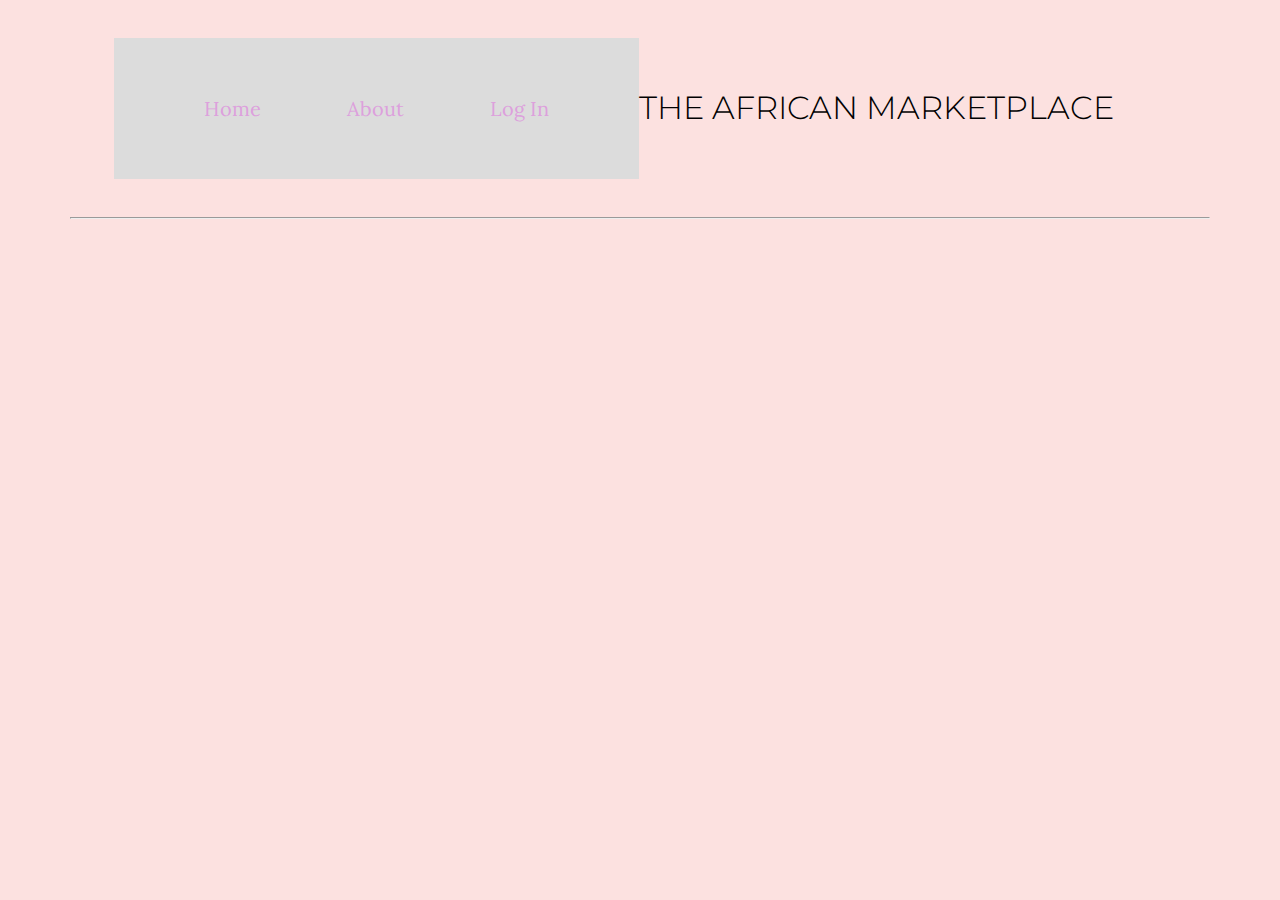
==== about.html @ ffa4b0d7 "Constructed main section for the home page." ====
<!DOCTYPE html5>
<html lang="en">
    <head>
        <meta charset="UTF8">
        <meta name="viewport" content="width=device-width, initial-scale=1.0">
        <meta name="author" content="Jake Torres">

        <title>
            About - The African Marketplace
        </title>

        <link rel="stylesheet" href="css/styles.css">
        <link rel="stylesheet" href="https://fonts.googleapis.com/css?family=Lora:400,700|Montserrat:300">
    </head>

    <body>
        <header>
            <nav>
                <a href="index.html">Home</a>
                <a href="about.html">About</a>
                <a href="#">Log In</a>
            </nav>
            <h1>The African Marketplace</h1>
        </header> <hr>

        

    </body>
</html>
---- css/styles.css ----
@import url(https://fonts.googleapis.com/css?family=Lora:400,700|Montserrat:300")
/***********************************************************************
*  Reset
***********************************************************************/
* {
  box-sizing: border-box;
  margin: 0;
  padding: 0;
  border: 0;
  max-width: 100%;
  font-size: 100%;
  font: inherit;
  vertical-align: baseline;
}
footer, header, nav, section {
  display: block;
}
body {
  line-height: 1;
}
a {
  text-decoration: none;
}

/**************************************************************
* Mobile Styles: screen-size < 400px
**************************************************************/

html {
    font-size: 62.5%; /* Responsive 10px */
}
body {
    line-height: 2;
    font-family: 'Lora', serif;
    font-size: 1.6rem; /* Responsive 16px */
    background-color: #fce1e0;
    color: #000;
}
h1, h2, h3 {
    line-height: 1.2;
    font-family: 'Montserrat', sans-serif;
    font-weight: 300;
}
/* Header styles */
header {
    display: flex;
    align-items: flex-start;
    margin: 1% auto;
    padding: 2%;
    width: 85%;
}
nav {
    display: flex;
    flex-direction: column;
    align-content: center;
    margin-left: 1%;
    padding: 3%;
    width: 25%;
}
nav a {
    margin: 2%;
    padding: 2% 4%;
    border-radius: 5px;
    text-align: center;
    font-size: 2rem;
    color: plum;
}
header h1 {
    margin: auto;
    width: 70%;
    text-transform: uppercase;
}
hr {
    width: 90%;
}

/****************************************************
* Mobile Styles: screen-size > 400 and < 760px
****************************************************/

@media (min-width: 400px) {
    nav {
        background-color: #dcdcdc;
        color: darkslateblue;
    }
}

/****************************************************
* Tablet Styles: tablets and smaller laptop screens
****************************************************/

@media (min-width: 760px) {
    nav {
        flex-direction: row;
        justify-content: space-evenly;
        align-items: center;
        width: 60%;
    }
    nav a {
        margin: 2%;
        padding: 2% 4%;
        border-radius: 5px;
        max-width: 30%;
    }
}

/*******************************************************
* Desktop styles: screen-size > 1000px
*******************************************************/

@media (max-width: 1000px) {
    
}
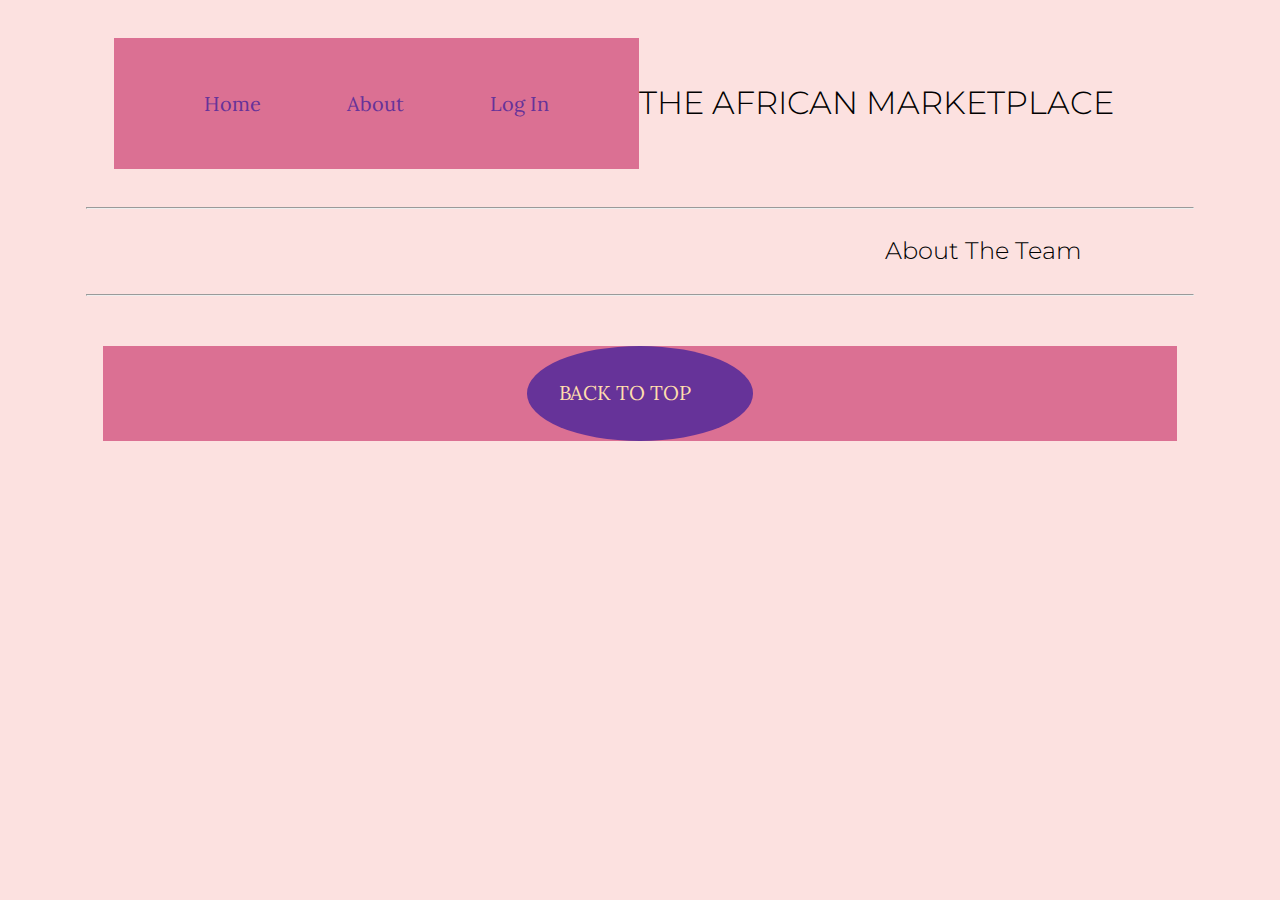
==== commit 1f2b7a7e: "Completed working versions of the responsive layouts." ====
--- a/about.html
+++ b/about.html
@@ -3,7 +3,7 @@
     <head>
         <meta charset="UTF8">
         <meta name="viewport" content="width=device-width, initial-scale=1.0">
-        <meta name="author" content="Jake Torres">
+        <meta name="author" content="Jacob Torres">
 
         <title>
             About - The African Marketplace
@@ -23,7 +23,15 @@
             <h1>The African Marketplace</h1>
         </header> <hr>
 
-        
+        <main>
+            <section class="team_photos">
+                
+            </section>
+            <h2>About the team</h2>
+        </main> <hr>
 
+        <footer>
+            <a href="#top">Back to top</a>
+        </footer>
     </body>
 </html>--- a/css/styles.css
+++ b/css/styles.css
@@ -1,6 +1,6 @@
 @import url(https://fonts.googleapis.com/css?family=Lora:400,700|Montserrat:300")
 /***********************************************************************
-*  Reset
+*  Reset *
 ***********************************************************************/
 * {
   box-sizing: border-box;
@@ -22,15 +22,14 @@
   text-decoration: none;
 }
 
-/**************************************************************
-* Mobile Styles: screen-size < 400px
-**************************************************************/
+/* The application styles have been developed mobile-first */
 
+/* Standard styles */
 html {
     font-size: 62.5%; /* Responsive 10px */
 }
 body {
-    line-height: 2;
+    line-height: 1.5;
     font-family: 'Lora', serif;
     font-size: 1.6rem; /* Responsive 16px */
     background-color: #fce1e0;
@@ -41,6 +40,13 @@
     font-family: 'Montserrat', sans-serif;
     font-weight: 300;
 }
+h1 { text-transform: uppercase; }
+h2, h3 { text-transform: capitalize; }
+
+/**************************************************************
+* Mobile Styles: screen-size < 400px *
+**************************************************************/
+
 /* Header styles */
 header {
     display: flex;
@@ -53,9 +59,10 @@
     display: flex;
     flex-direction: column;
     align-content: center;
+    order: 1;
     margin-left: 1%;
     padding: 3%;
-    width: 25%;
+    width: 22.5%;
 }
 nav a {
     margin: 2%;
@@ -66,48 +73,96 @@
     color: plum;
 }
 header h1 {
+    order: 2;
     margin: auto;
     width: 70%;
     text-transform: uppercase;
 }
 hr {
-    width: 90%;
+    width: 87.5%;
+}
+
+/* Main section styles */
+main {
+    display: flex;
+    flex-direction: column;
+    justify-content: center;
+    width: 85%;
+}
+
+/* Footer styles */
+footer {
+    display: flex;
+    justify-content: center;
+    align-items: center;
+    margin: 4% auto;
+    width: 85%;
+}
+footer a {
+    padding: 3%;
+    border-radius: 50%;
+    width: 15%;
+    text-transform: uppercase;
+    font-size: 2rem;
+    background-color: plum;
+    color: navajowhite;
 }
 
 /****************************************************
-* Mobile Styles: screen-size > 400 and < 760px
+* Mobile Styles: screen-size between 400px and 700px *
 ****************************************************/
 
 @media (min-width: 400px) {
-    nav {
+    nav, footer {
         background-color: #dcdcdc;
+    }
+    nav a {
         color: darkslateblue;
+    }
+    footer a {
+        background-color: darkslateblue;
     }
 }
 
 /****************************************************
-* Tablet Styles: tablets and smaller laptop screens
+* Tablet Styles: tablets and smaller laptop screens *
 ****************************************************/
 
-@media (min-width: 760px) {
+@media (min-width: 700px) {
+    header h1 { order: initial; }
+    nav, footer {
+        background-color: mistyrose;
+    }
     nav {
         flex-direction: row;
         justify-content: space-evenly;
         align-items: center;
+        order: initial;
         width: 60%;
     }
     nav a {
-        margin: 2%;
-        padding: 2% 4%;
-        border-radius: 5px;
         max-width: 30%;
     }
+    main {
+        flex-flow: row;
+        justify-content: space-between;
+    }
+    section.info { width: 50%; }
+    section.africa { width: 40%; }
 }
 
 /*******************************************************
-* Desktop styles: screen-size > 1000px
+* Desktop styles: screen-size > 1000px *
 *******************************************************/
 
-@media (max-width: 1000px) {
-    
-}+@media (min-width: 1000px) {
+    nav, footer {
+        background-color: palevioletred;
+    }
+    nav a {
+        color: rebeccapurple
+    }
+    footer a {
+        background-color: rebeccapurple;
+    }
+}
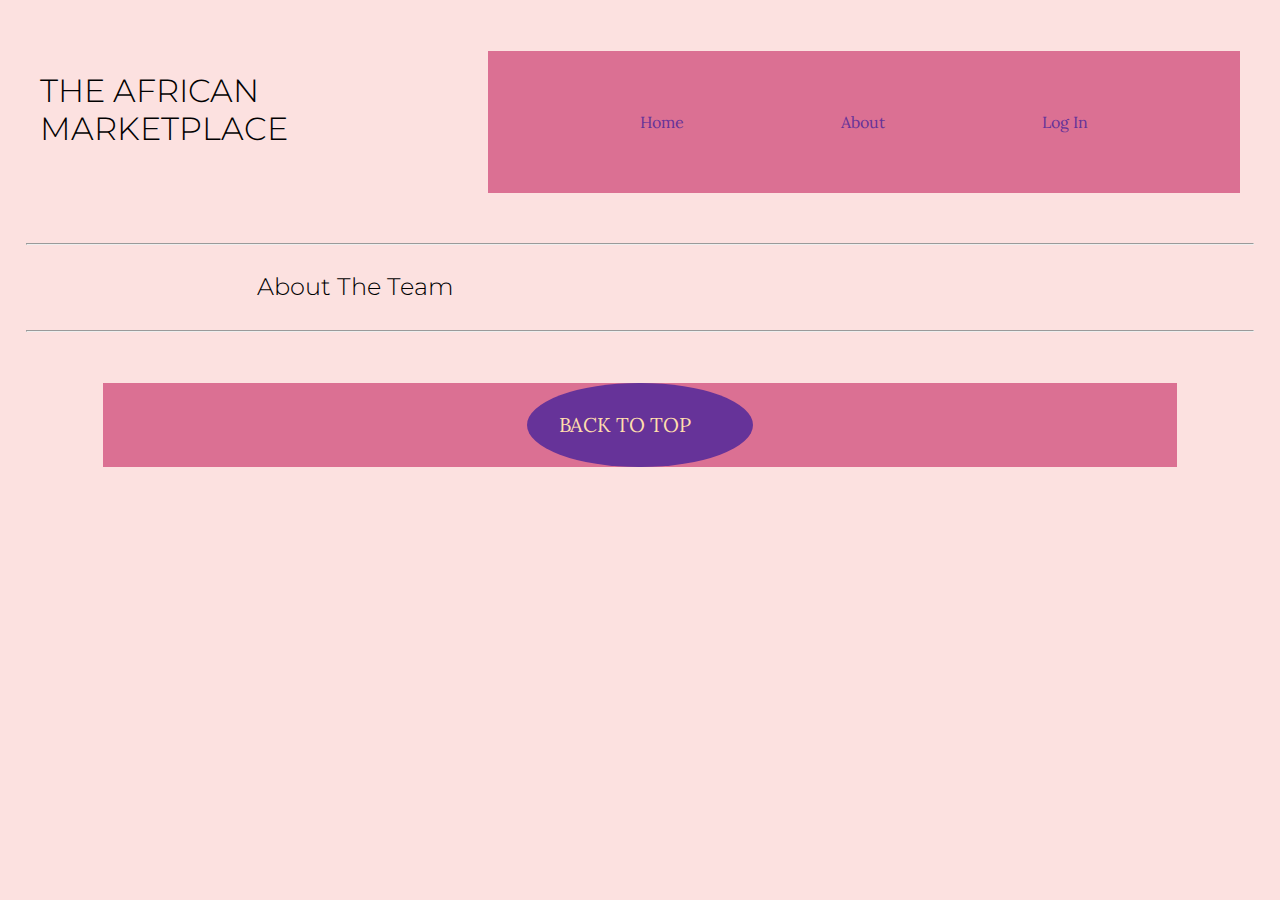
==== commit c7be1d43: "Merge pull request #3 from jtorre74/jake-torres" ====
--- a/about.html
+++ b/about.html
@@ -4,30 +4,31 @@
         <meta charset="UTF8">
         <meta name="viewport" content="width=device-width, initial-scale=1.0">
         <meta name="author" content="Jacob Torres">
-
         <title>
-            About - The African Marketplace
+            About Us - The African Marketplace
         </title>
-
         <link rel="stylesheet" href="css/styles.css">
         <link rel="stylesheet" href="https://fonts.googleapis.com/css?family=Lora:400,700|Montserrat:300">
     </head>
 
     <body>
         <header>
+            <h1>The African Marketplace</h1>
             <nav>
                 <a href="index.html">Home</a>
                 <a href="about.html">About</a>
                 <a href="#">Log In</a>
             </nav>
-            <h1>The African Marketplace</h1>
         </header> <hr>
 
         <main>
             <section class="team_photos">
                 
             </section>
-            <h2>About the team</h2>
+
+            <section class="about-team">
+                <h2>About the team</h2>
+            </section>
         </main> <hr>
 
         <footer>
--- a/css/styles.css
+++ b/css/styles.css
@@ -29,19 +29,24 @@
     font-size: 62.5%; /* Responsive 10px */
 }
 body {
-    line-height: 1.5;
     font-family: 'Lora', serif;
     font-size: 1.6rem; /* Responsive 16px */
     background-color: #fce1e0;
-    color: #000;
+    color: black;
 }
 h1, h2, h3 {
     line-height: 1.2;
     font-family: 'Montserrat', sans-serif;
     font-weight: 300;
 }
+h2, h3 { text-transform: capitalize; }
 h1 { text-transform: uppercase; }
-h2, h3 { text-transform: capitalize; }
+hr {width: 97%; }
+a.button { font-size: 22rem; }
+p {
+    line-height: 2.4;
+    text-align: justify;
+}
 
 /**************************************************************
 * Mobile Styles: screen-size < 400px *
@@ -50,44 +55,43 @@
 /* Header styles */
 header {
     display: flex;
+    justify-content: space-between;
     align-items: flex-start;
-    margin: 1% auto;
+    margin: 2% auto;
     padding: 2%;
-    width: 85%;
+    width: 95%;
 }
 nav {
+    order: 1;
     display: flex;
     flex-direction: column;
     align-content: center;
-    order: 1;
-    margin-left: 1%;
     padding: 3%;
-    width: 22.5%;
+    width: 30%;
 }
 nav a {
     margin: 2%;
     padding: 2% 4%;
-    border-radius: 5px;
+    border-radius: 6px;
     text-align: center;
-    font-size: 2rem;
     color: plum;
 }
-header h1 {
+.title {
     order: 2;
-    margin: auto;
-    width: 70%;
-    text-transform: uppercase;
+    width: 45%;
 }
-hr {
-    width: 87.5%;
+.login {
+    order: 3;
+    width: 15%;
 }
+.login a { padding: 5% 2%; }
 
 /* Main section styles */
 main {
     display: flex;
     flex-direction: column;
     justify-content: center;
-    width: 85%;
+    width: 90%;
 }
 
 /* Footer styles */
@@ -113,15 +117,9 @@
 ****************************************************/
 
 @media (min-width: 400px) {
-    nav, footer {
-        background-color: #dcdcdc;
-    }
-    nav a {
-        color: darkslateblue;
-    }
-    footer a {
-        background-color: darkslateblue;
-    }
+    nav, footer { background-color: #dcdcdc; }
+    nav a { color: darkslateblue; }
+    footer a { background-color: darkslateblue; }
 }
 
 /****************************************************
@@ -130,9 +128,7 @@
 
 @media (min-width: 700px) {
     header h1 { order: initial; }
-    nav, footer {
-        background-color: mistyrose;
-    }
+    nav, footer { background-color: mistyrose; }
     nav {
         flex-direction: row;
         justify-content: space-evenly;
@@ -140,15 +136,12 @@
         order: initial;
         width: 60%;
     }
-    nav a {
-        max-width: 30%;
+    nav a { max-width: 30%; }
+    main {
+        flex-flow: row wrap;
+        justify-content: center;
+        width: 85%;
     }
-    main {
-        flex-flow: row;
-        justify-content: space-between;
-    }
-    section.info { width: 50%; }
-    section.africa { width: 40%; }
 }
 
 /*******************************************************
@@ -156,13 +149,9 @@
 *******************************************************/
 
 @media (min-width: 1000px) {
-    nav, footer {
-        background-color: palevioletred;
-    }
-    nav a {
-        color: rebeccapurple
-    }
-    footer a {
-        background-color: rebeccapurple;
-    }
+    nav, footer { background-color: palevioletred; }
+    nav a { color: rebeccapurple; }
+    main { width: 55%; }
+    aside { width: 40%; }
+    footer a { background-color: rebeccapurple; }
 }
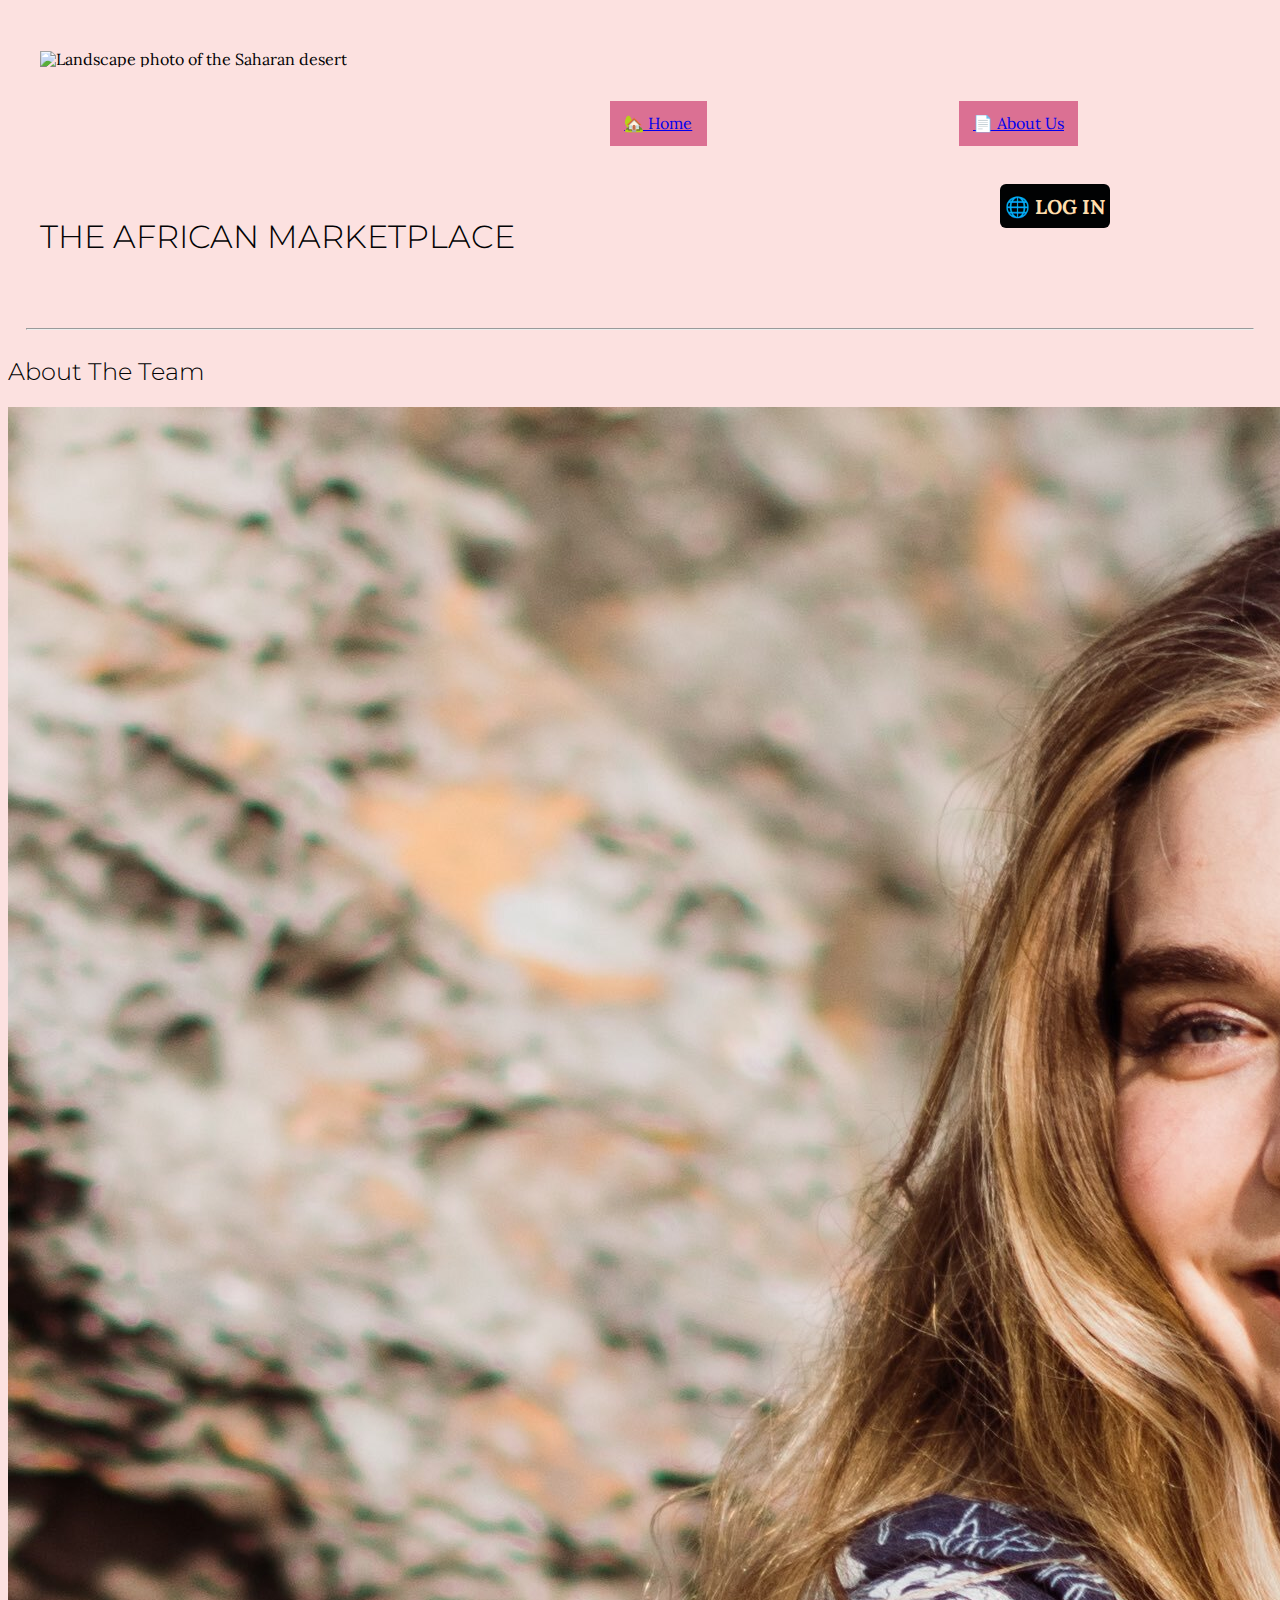
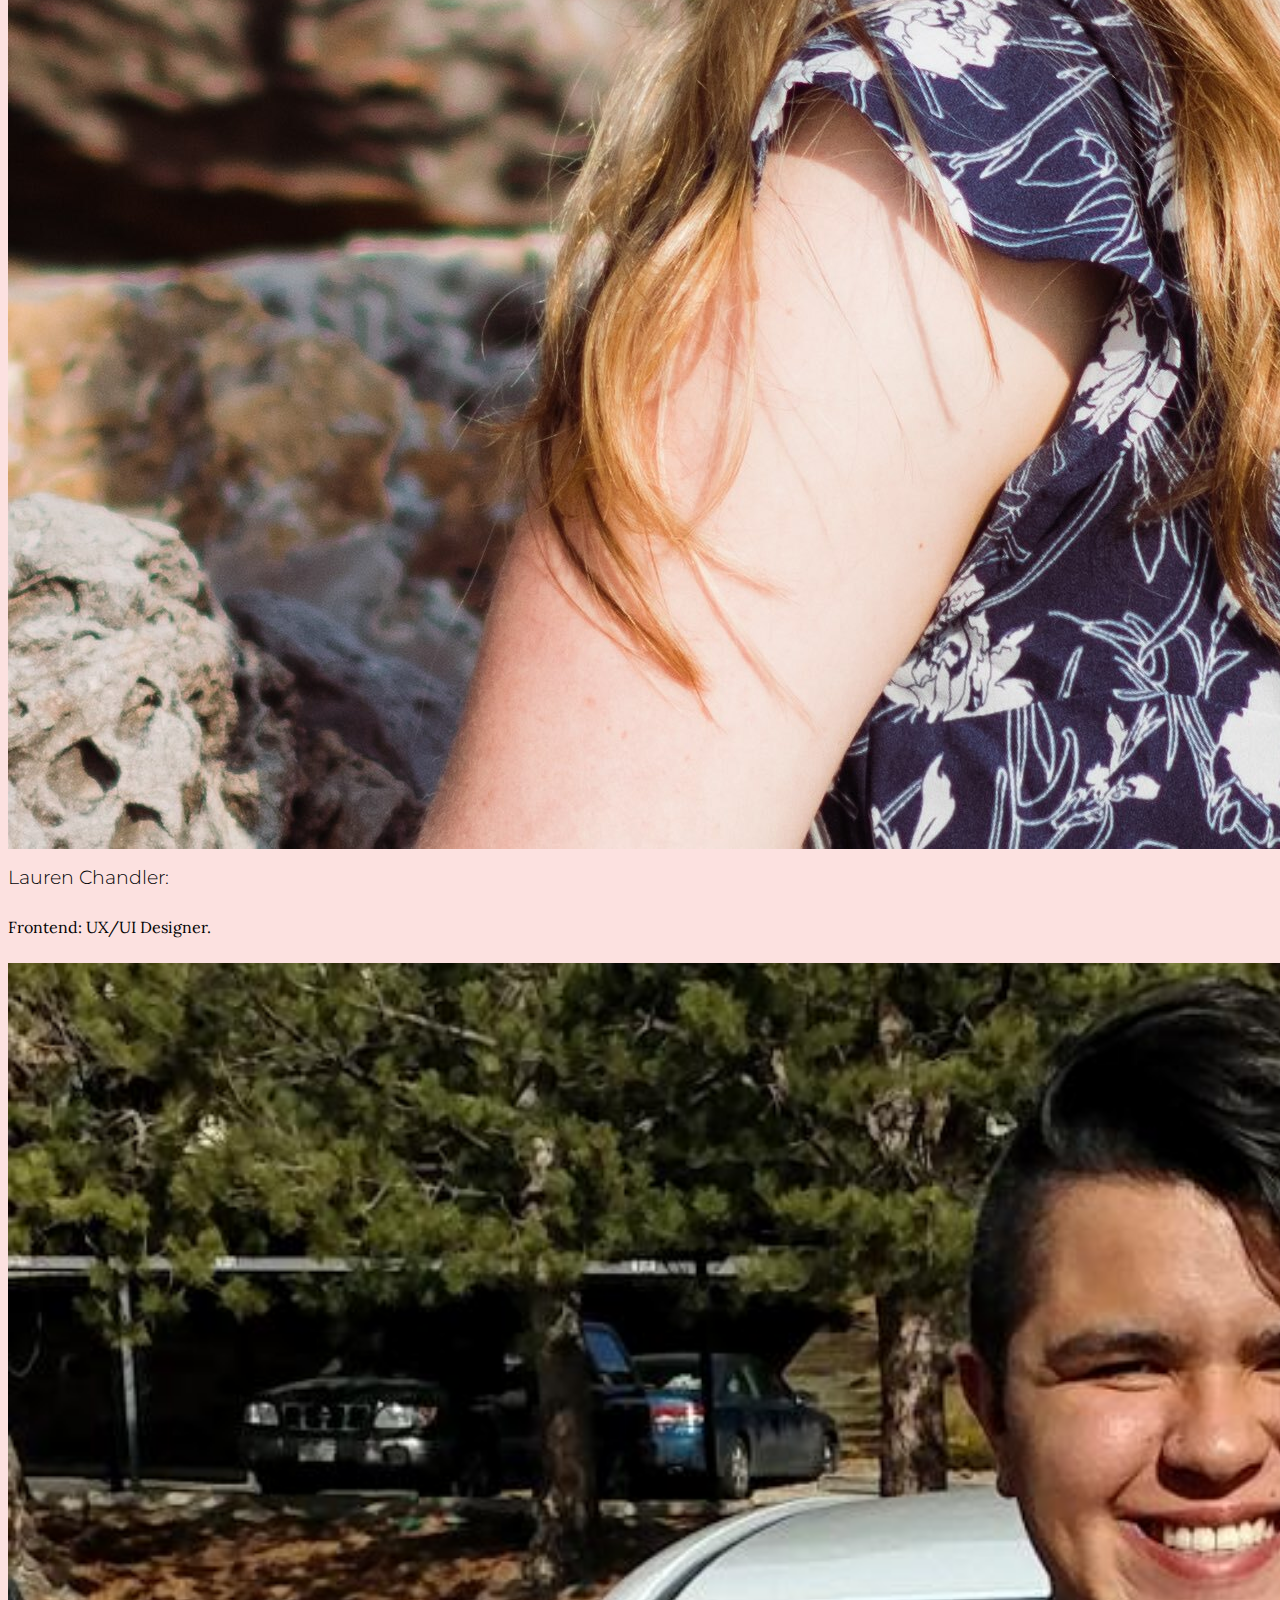
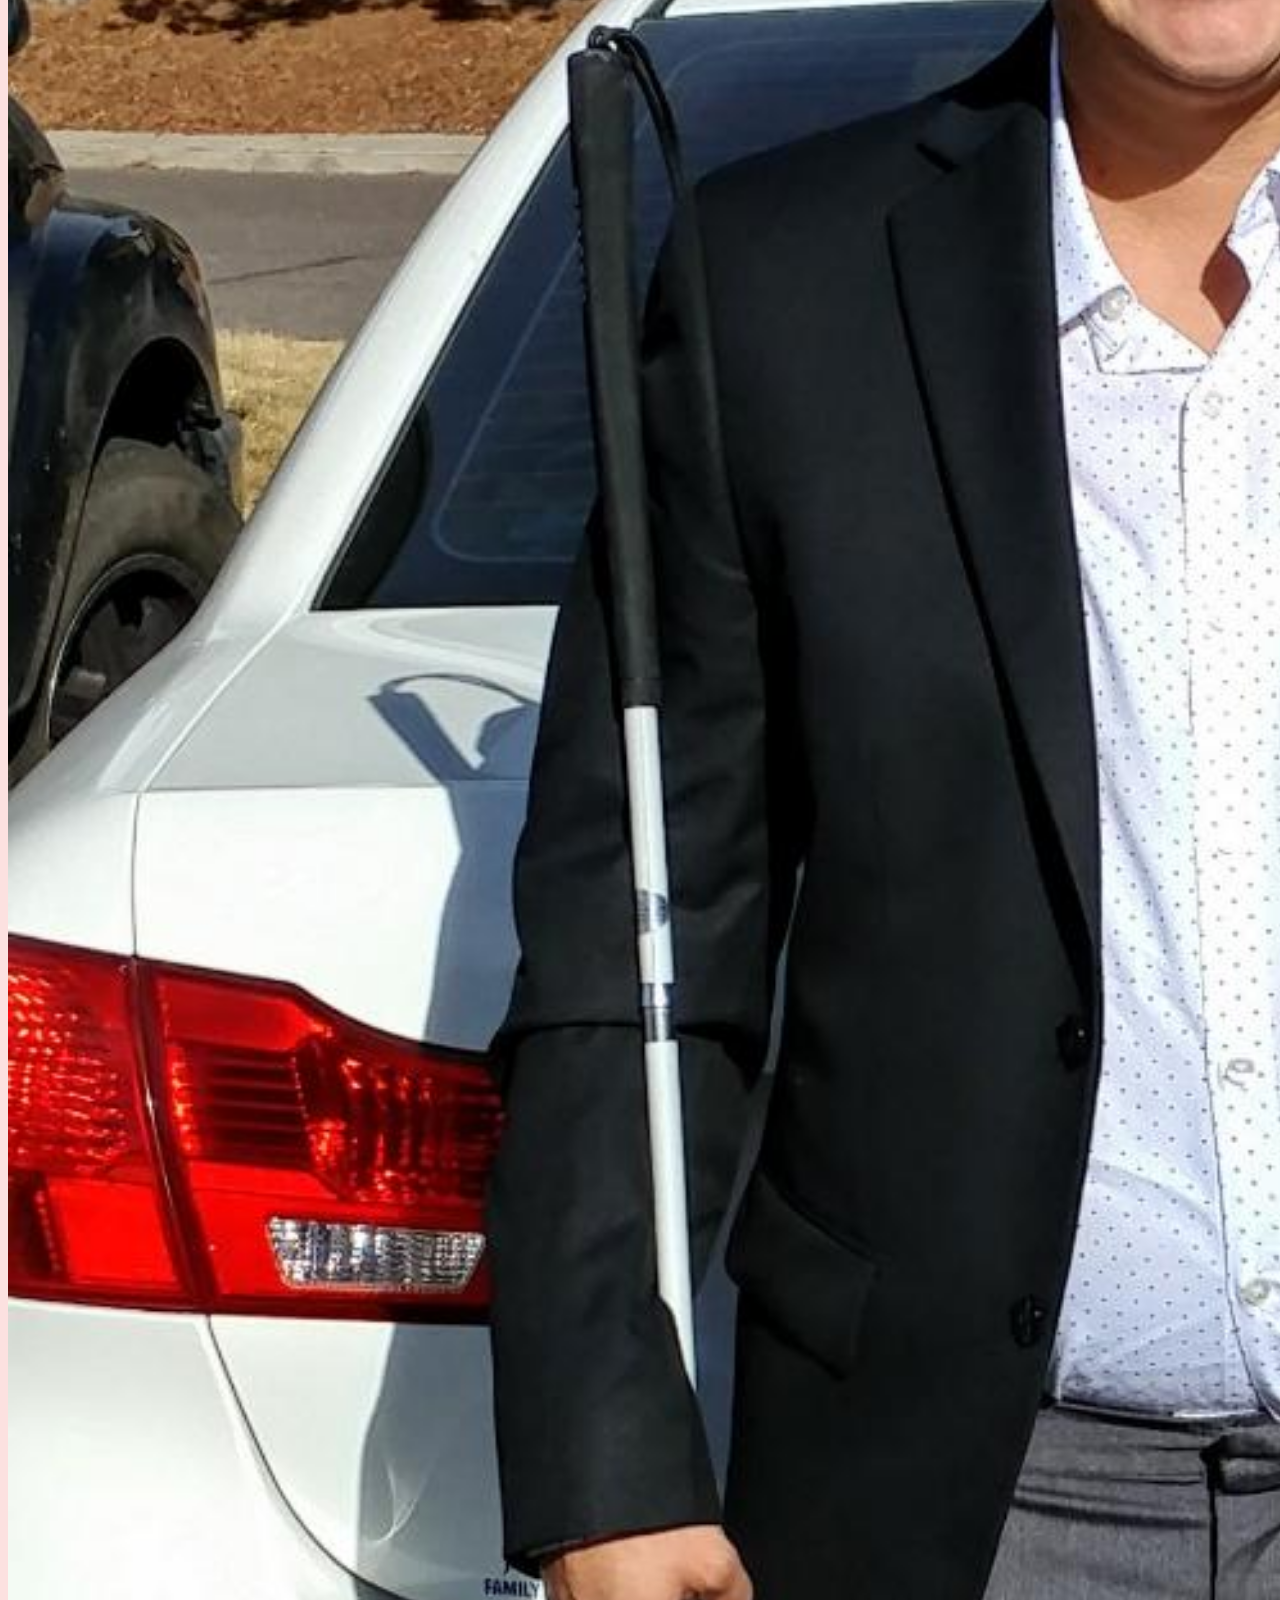
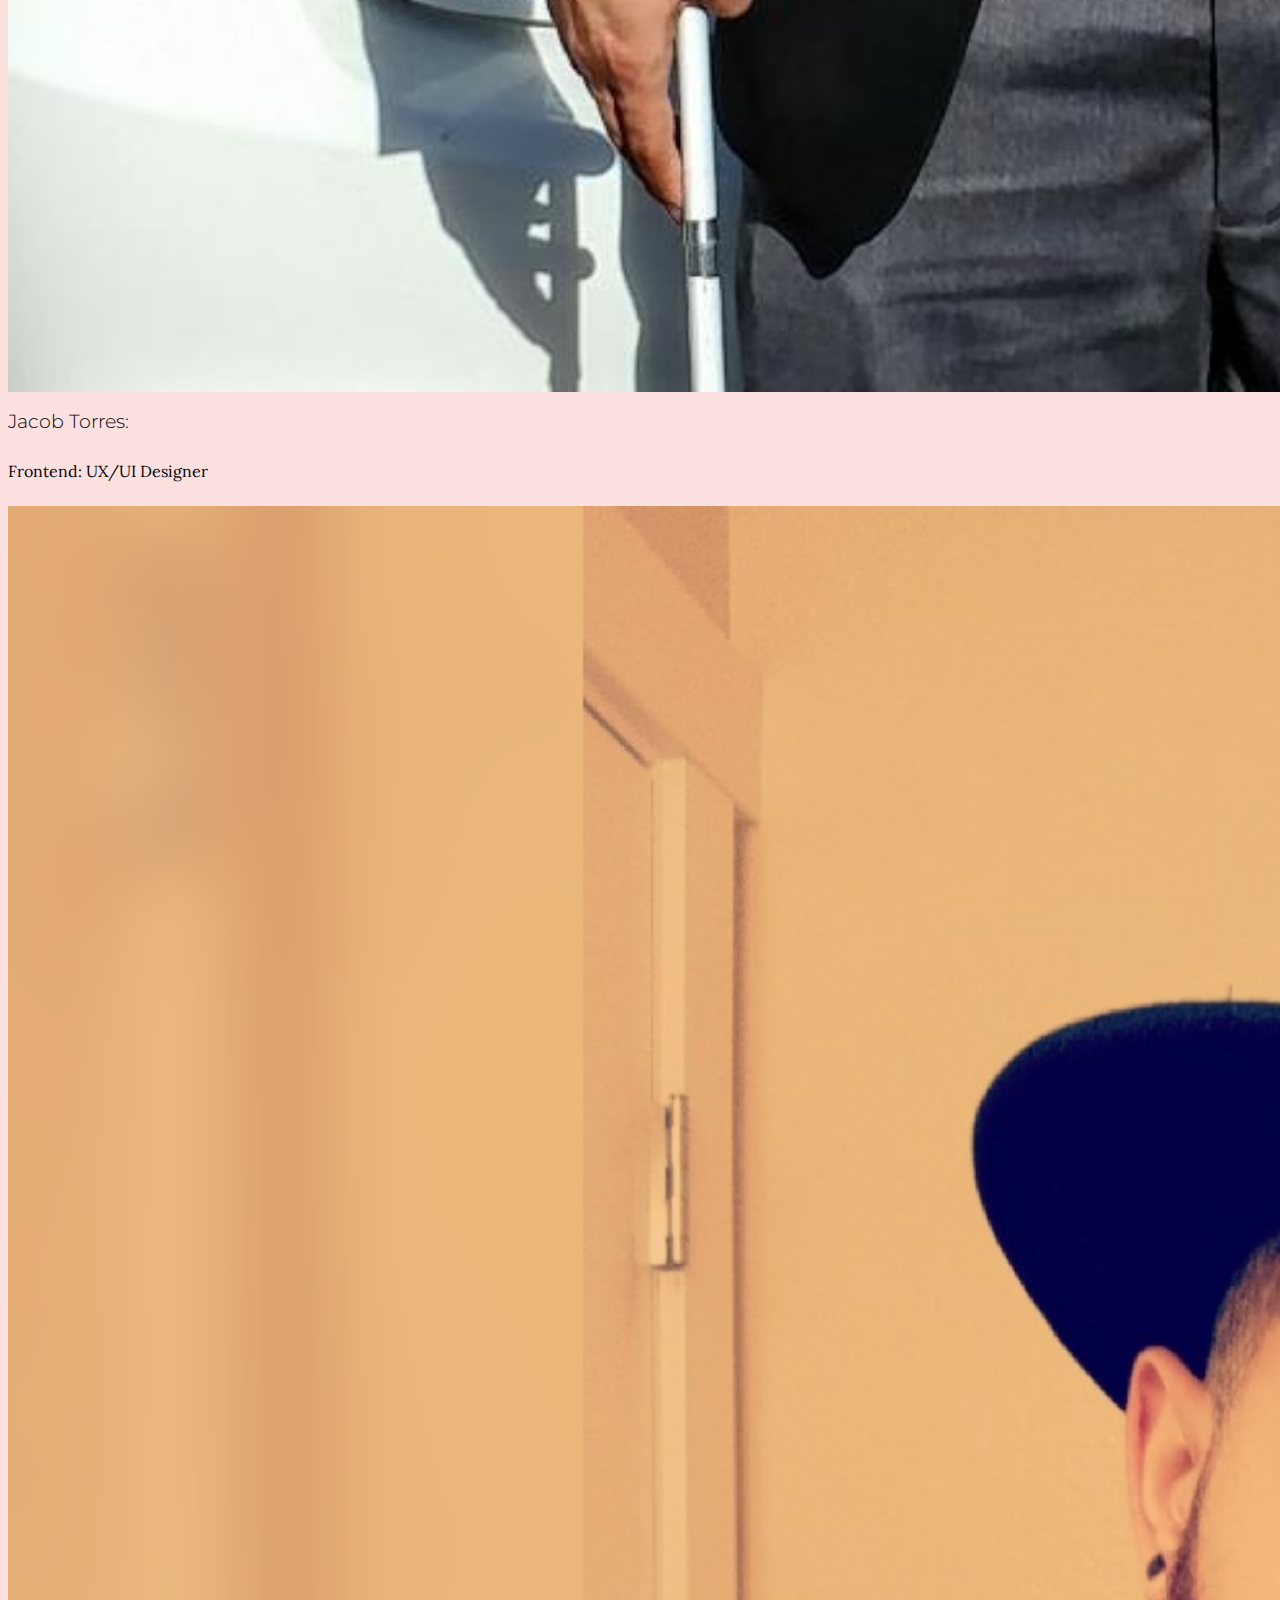
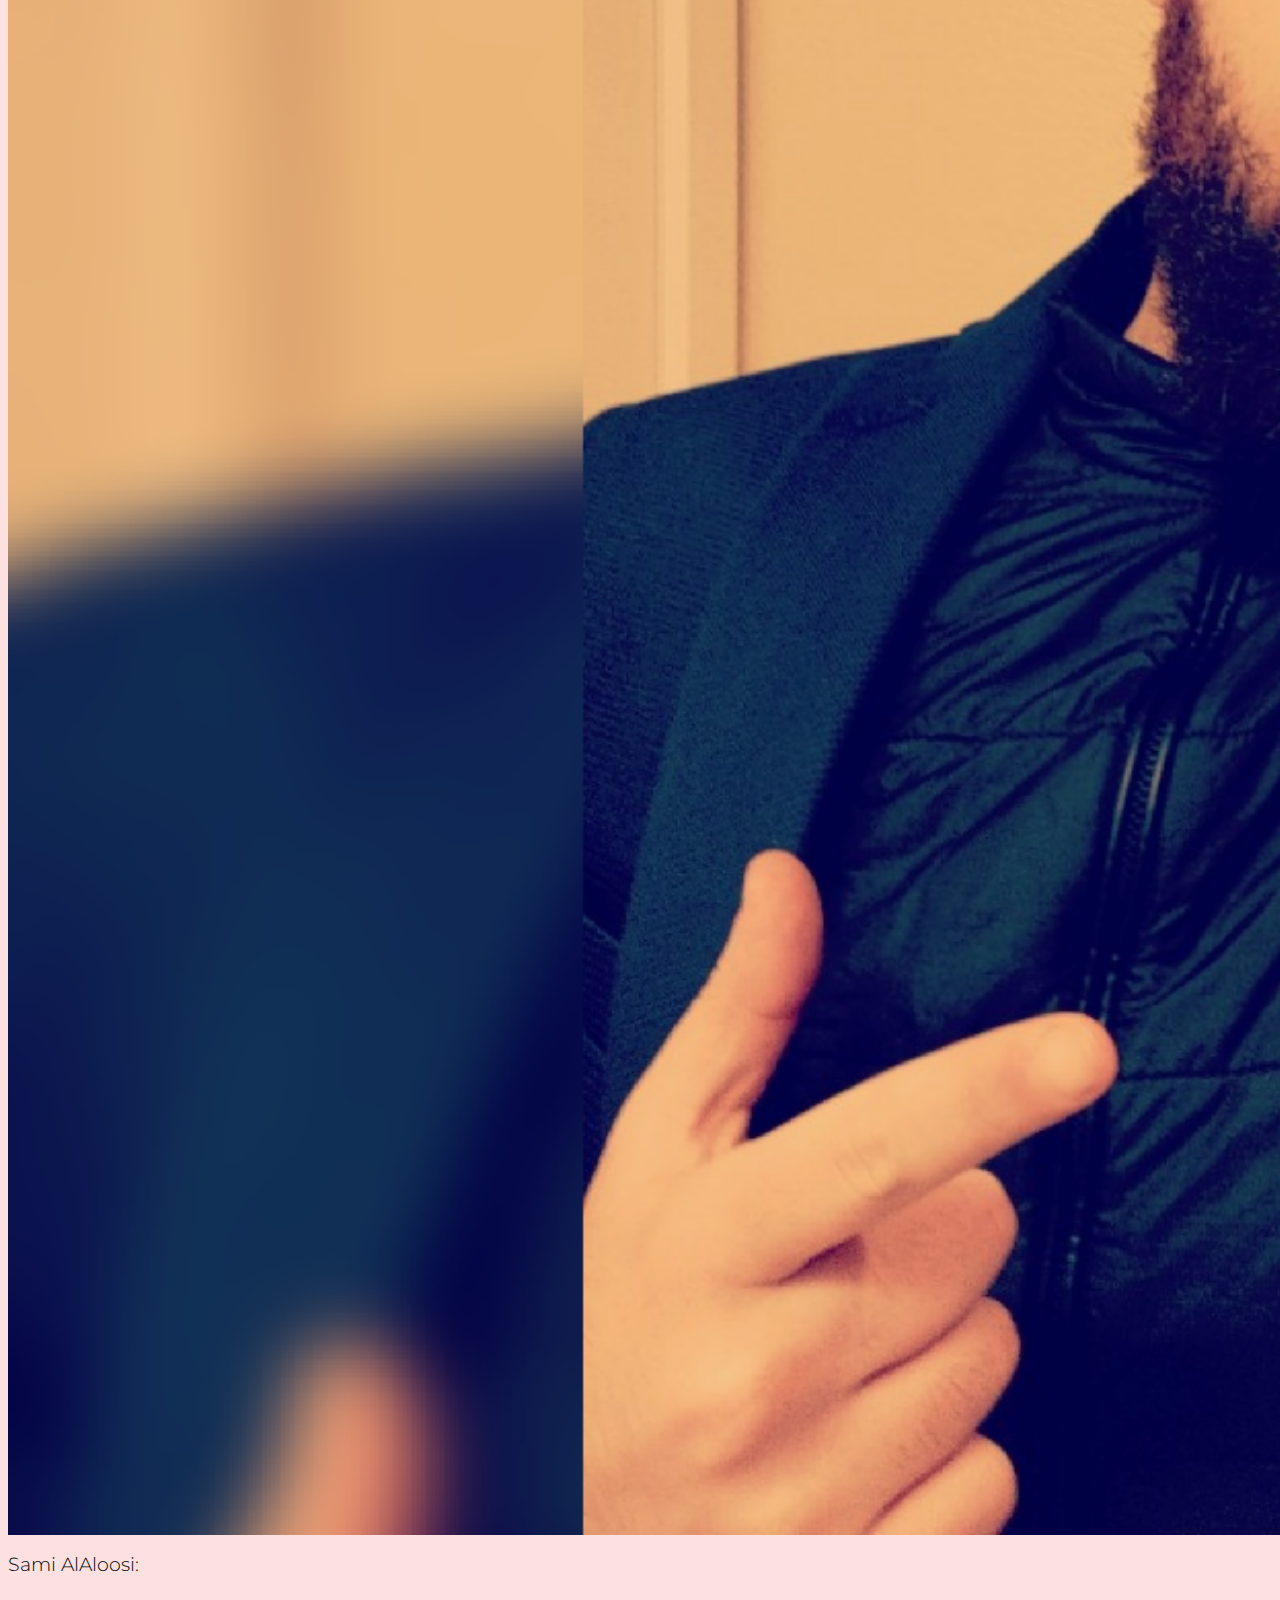
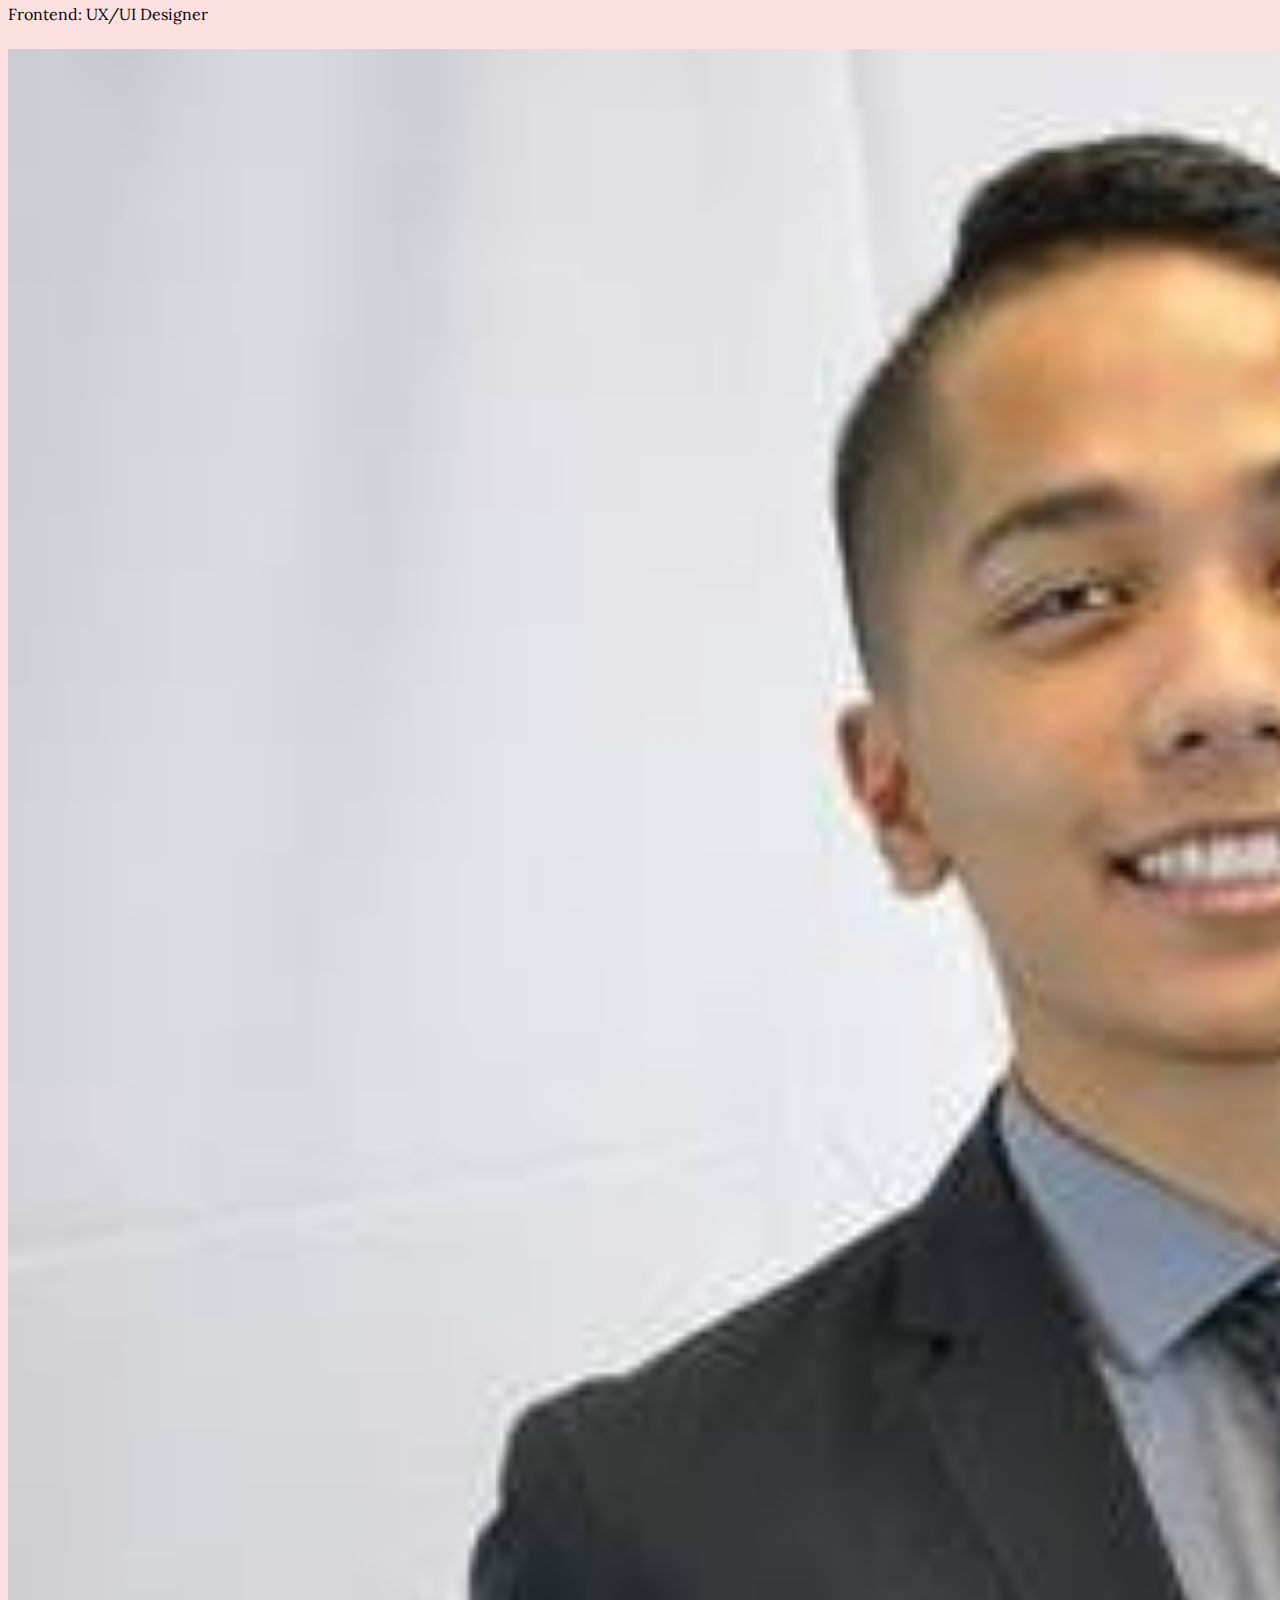
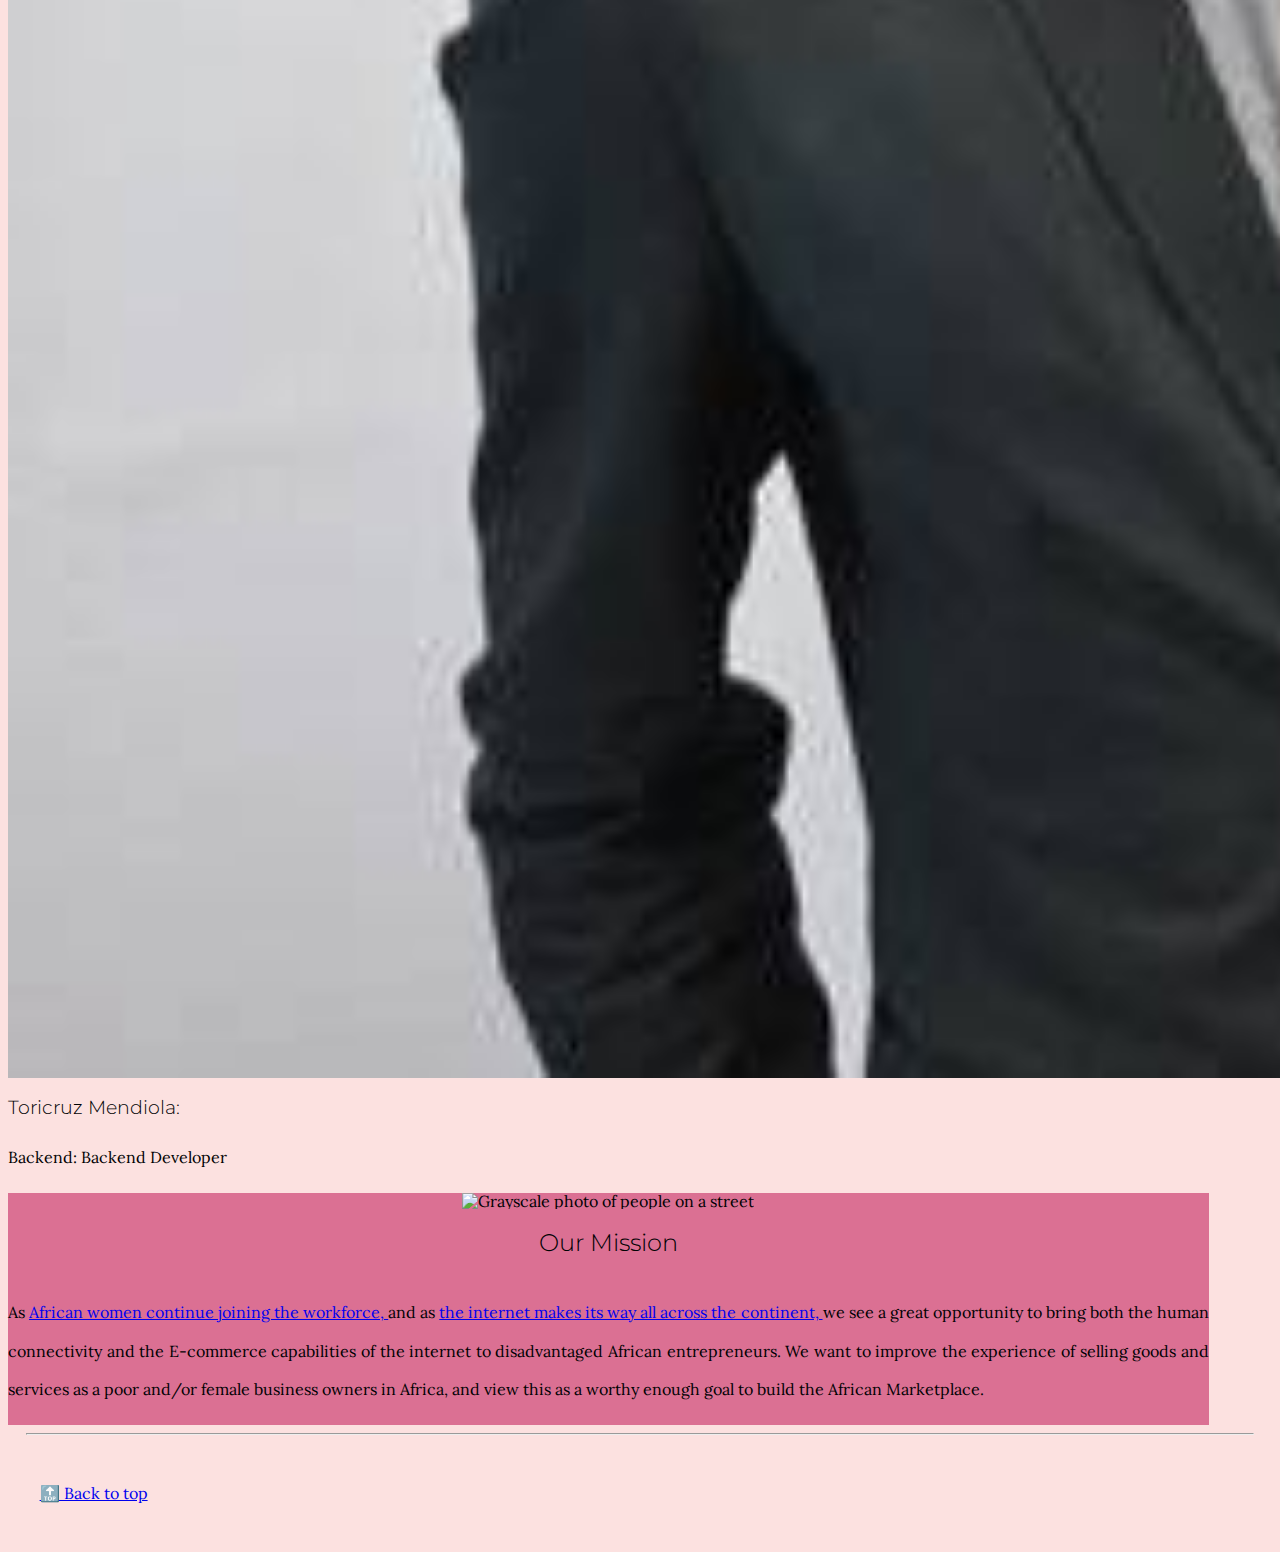
==== commit 00f47108: "Tweeked about page layout for tablets; added 1 new image to assets." ====
--- a/about.html
+++ b/about.html
@@ -12,27 +12,58 @@
     </head>
 
     <body>
-        <header>
+    <header>
+        <div class="title" id="top">
             <h1>The African Marketplace</h1>
-            <nav>
-                <a href="index.html">Home</a>
-                <a href="about.html">About</a>
-                <a href="#">Log In</a>
-            </nav>
-        </header> <hr>
+        </div>
+        <div class="login">
+            <a class="button" href="#">🌐 Log in</a>
+        </div>
+        <img src="/assets/sahara.jpg" alt="Landscape photo of the Saharan desert">
+        <nav>
+            <a href="index.html">🏡 Home</a>
+            <a href="about.html">📄 About Us</a>
+        </nav>
+    </header> <hr>
 
         <main>
-            <section class="team_photos">
-                
-            </section>
+                <section class="team">
+                    <h2>About the team</h2>
+                    <img src="assets/lauren.jpg" alt="Lauren Chandler">
+                    <div>
+                        <h3>Lauren Chandler:</h3>
+                        <p>Frontend: UX/UI Designer.</p>
+                    </div>
+                    <img src="assets/jacob.jpg" alt="Jacob Torres">
+                    <div>
+                        <h3>Jacob Torres:</h3>
+                        <p>Frontend: UX/UI Designer</p>
+                    </div>
+                    <img src="assets/sami.png" alt="Sami AlAloosi">
+                    <div>
+                        <h3>Sami AlAloosi:</h3>
+                        <p>Frontend: UX/UI Designer</p>
+                    </div>
+                    <img src="assets/tori.jpg" alt="Toricruz Mendiola">
+                    <div>
+                        <h3>Toricruz Mendiola:</h3>
+                        <p>Backend: Backend Developer</p>
+                    </div>
+                </section>
 
-            <section class="about-team">
-                <h2>About the team</h2>
+            <section class="mission-statement">
+                <img src="people_on_street.jpg" alt="Grayscale photo of people on a street">
+                <h2>Our mission</h2>
+                    <p>As 
+                        <a href="https://www.brookings.edu/blog/africa-in-focus/2019/12/05/figure-of-the-week-gender-equality-in-employment-in-africa/">African women continue joining the workforce, </a>
+                        and as 
+                    <a href="https://www.pewresearch.org/global/2018/10/09/internet-connectivity-seen-as-having-positive-impact-on-life-in-sub-saharan-africa/">the internet makes its way all across the continent, </a>
+                    we see a great opportunity to bring both the human connectivity and the E-commerce capabilities of the internet to disadvantaged African entrepreneurs. We want to improve the experience of selling goods and services as a poor and/or female business owners in Africa, and view this as a worthy enough goal to build the African Marketplace.</p>
             </section>
         </main> <hr>
 
         <footer>
-            <a href="#top">Back to top</a>
+            <a href="#top">🔝 Back to top</a>
         </footer>
     </body>
 </html>--- a/css/styles.css
+++ b/css/styles.css
@@ -12,15 +12,8 @@
   font: inherit;
   vertical-align: baseline;
 }
-footer, header, nav, section {
-  display: block;
-}
-body {
-  line-height: 1;
-}
-a {
-  text-decoration: none;
-}
+footer, header, nav, section { display: block; }
+body { line-height: 1; }
 
 /* The application styles have been developed mobile-first */
 
@@ -32,20 +25,43 @@
     font-family: 'Lora', serif;
     font-size: 1.6rem; /* Responsive 16px */
     background-color: #fce1e0;
-    color: black;
+    color: #010203;
 }
 h1, h2, h3 {
     line-height: 1.2;
     font-family: 'Montserrat', sans-serif;
     font-weight: 300;
 }
-h2, h3 { text-transform: capitalize; }
-h1 { text-transform: uppercase; }
-hr {width: 97%; }
-a.button { font-size: 22rem; }
+h2, h3 {
+    text-transform: capitalize;
+}
+header, footer {
+    width: 95%;
+}
+a:hover, a:focus {
+    outline: none;
+    border: thin solid palevioletred;
+}
+h1 {
+    text-transform: uppercase;
+}
+hr {
+    width: 97%;
+    color: currentColor;
+}
 p {
     line-height: 2.4;
     text-align: justify;
+}
+.button {
+    padding: 4% 2%;
+    border-radius: 6px;
+    text-transform: uppercase;
+    text-decoration: none;
+    font-size: 2rem;
+    font-weight: 800;
+    background-color: palevioletred;
+    color: currentColor;
 }
 
 /**************************************************************
@@ -55,11 +71,11 @@
 /* Header styles */
 header {
     display: flex;
+    flex-flow: row wrap;
     justify-content: space-between;
     align-items: flex-start;
     margin: 2% auto;
     padding: 2%;
-    width: 95%;
 }
 nav {
     order: 1;
@@ -67,14 +83,17 @@
     flex-direction: column;
     align-content: center;
     padding: 3%;
-    width: 30%;
+    width: 25%;
 }
 nav a {
     margin: 2%;
-    padding: 2% 4%;
-    border-radius: 6px;
+    padding: 2%;
     text-align: center;
-    color: plum;
+    background-color: palevioletred;
+}
+nav a:active {
+    background-color: #010203;
+    color: navajowhite;
 }
 .title {
     order: 2;
@@ -82,65 +101,81 @@
 }
 .login {
     order: 3;
-    width: 15%;
+    width: 20%;
 }
-.login a { padding: 5% 2%; }
+.login a {
+    background-color: #010203;
+    color: navajowhite;
+}
+.header-image {
+    margin: 2% auto;
+    max-width: 75%;
+}
 
 /* Main section styles */
 main {
     display: flex;
     flex-direction: column;
     justify-content: center;
-    width: 90%;
+    width: 95%;
+}
+.poverty {
+    background-color: palevioletred;
+}
+.team {
+    display: flex;
+    flex-direction: column;
+    justify-content: space-evenly;
+}
+.team img {
+    max-height: 50%;
+}
+.mission-statement {
+    display: flex;
+    flex-direction: column;
+    align-items: center;
+    background-color: palevioletred;
 }
 
 /* Footer styles */
 footer {
-    display: flex;
-    justify-content: center;
-    align-items: center;
     margin: 4% auto;
-    width: 85%;
+    width: 95%;
 }
 footer a {
-    padding: 3%;
-    border-radius: 50%;
-    width: 15%;
-    text-transform: uppercase;
-    font-size: 2rem;
-    background-color: plum;
-    color: navajowhite;
+    margin-right: 5%;
+    margin-left: auto;
 }
 
 /****************************************************
-* Mobile Styles: screen-size between 400px and 700px *
+* Tablet Styles: tablets and smaller laptop screens between 800px and 1000px *
 ****************************************************/
 
-@media (min-width: 400px) {
-    nav, footer { background-color: #dcdcdc; }
-    nav a { color: darkslateblue; }
-    footer a { background-color: darkslateblue; }
-}
-
-/****************************************************
-* Tablet Styles: tablets and smaller laptop screens *
-****************************************************/
-
-@media (min-width: 700px) {
-    header h1 { order: initial; }
-    nav, footer { background-color: mistyrose; }
+@media (min-width: 800px) {
+    header div, nav, img {
+        order: initial;
+    }
+    .header-image {
+        max-width: 35%;
+    }
     nav {
         flex-direction: row;
-        justify-content: space-evenly;
+        justify-content: space-around;
         align-items: center;
-        order: initial;
         width: 60%;
     }
-    nav a { max-width: 30%; }
     main {
         flex-flow: row wrap;
-        justify-content: center;
-        width: 85%;
+        justify-content: space-around;
+    }
+    .welcome {
+        width: 90%;
+    }
+    .action-call, .poverty {
+        width: 45%;
+    }
+    .team div {
+        max-width: 50%;
     }
 }
 
@@ -149,9 +184,5 @@
 *******************************************************/
 
 @media (min-width: 1000px) {
-    nav, footer { background-color: palevioletred; }
-    nav a { color: rebeccapurple; }
-    main { width: 55%; }
-    aside { width: 40%; }
-    footer a { background-color: rebeccapurple; }
+    
 }
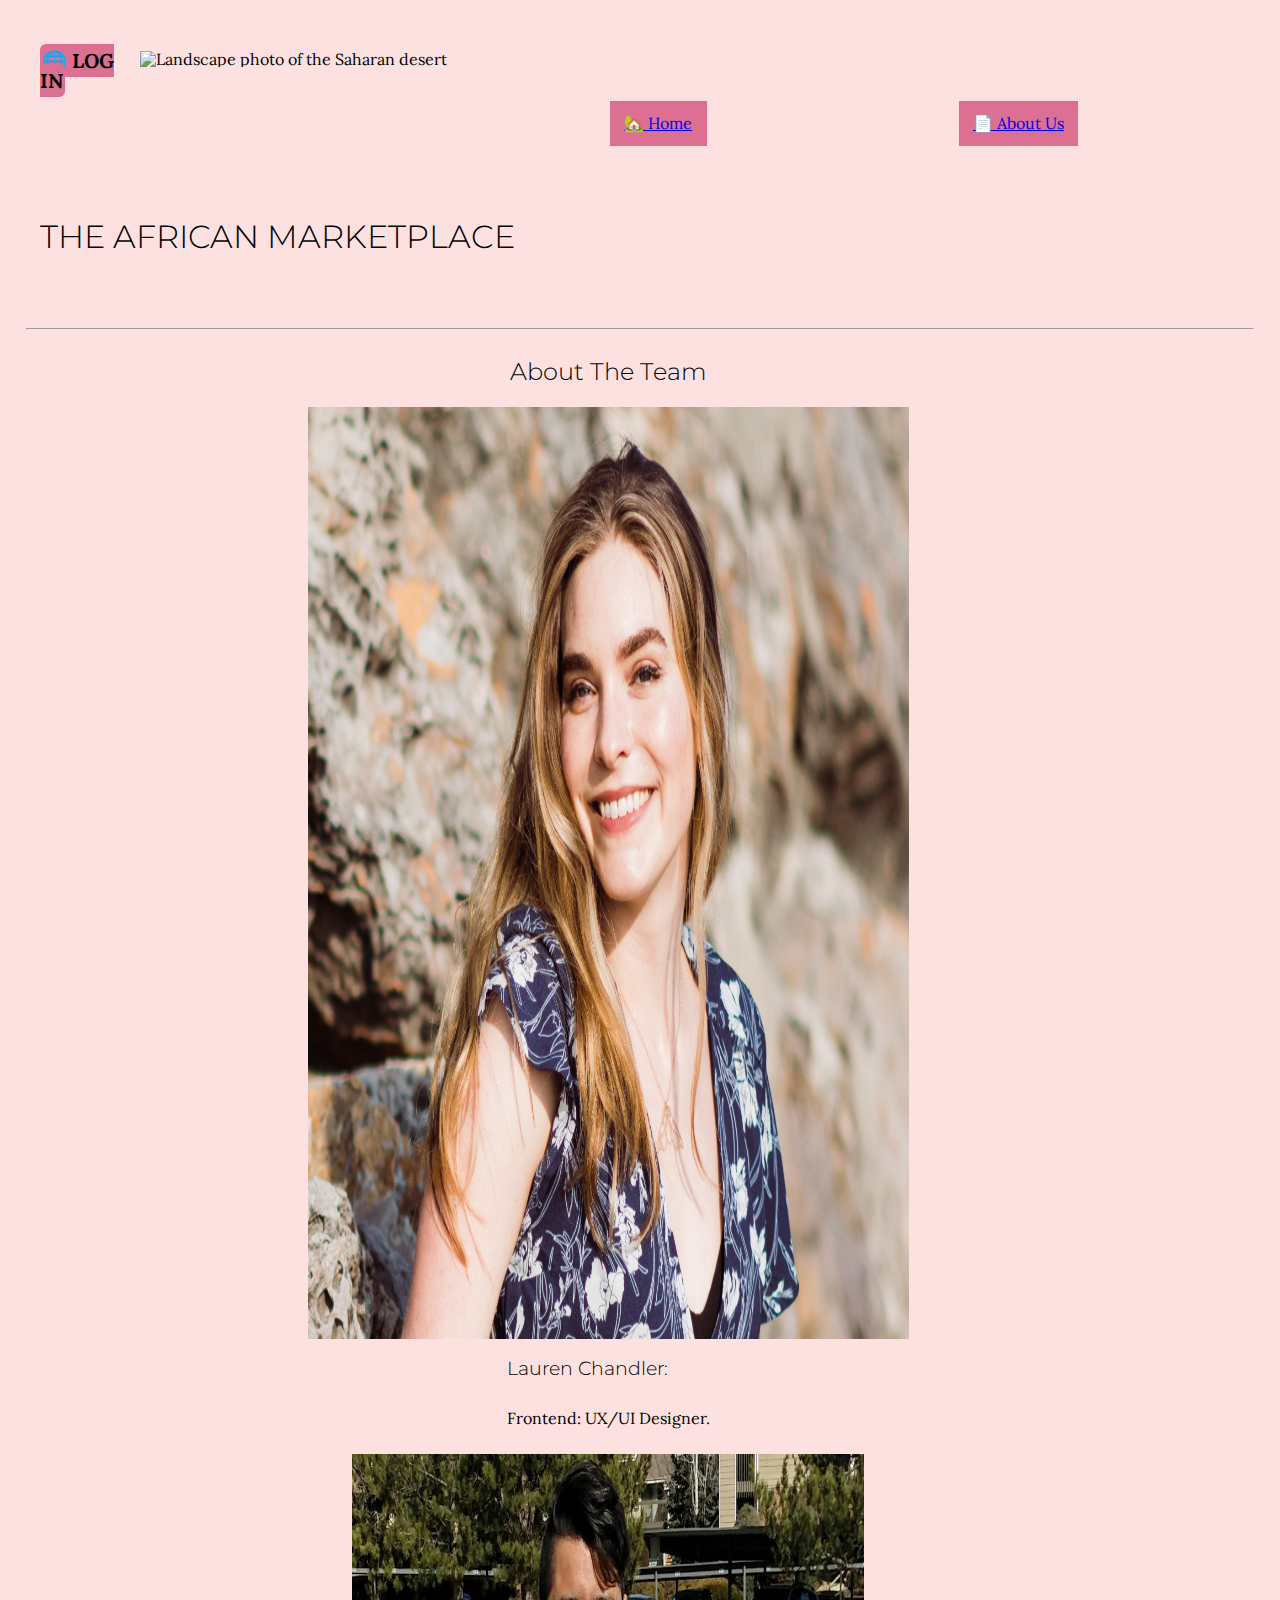
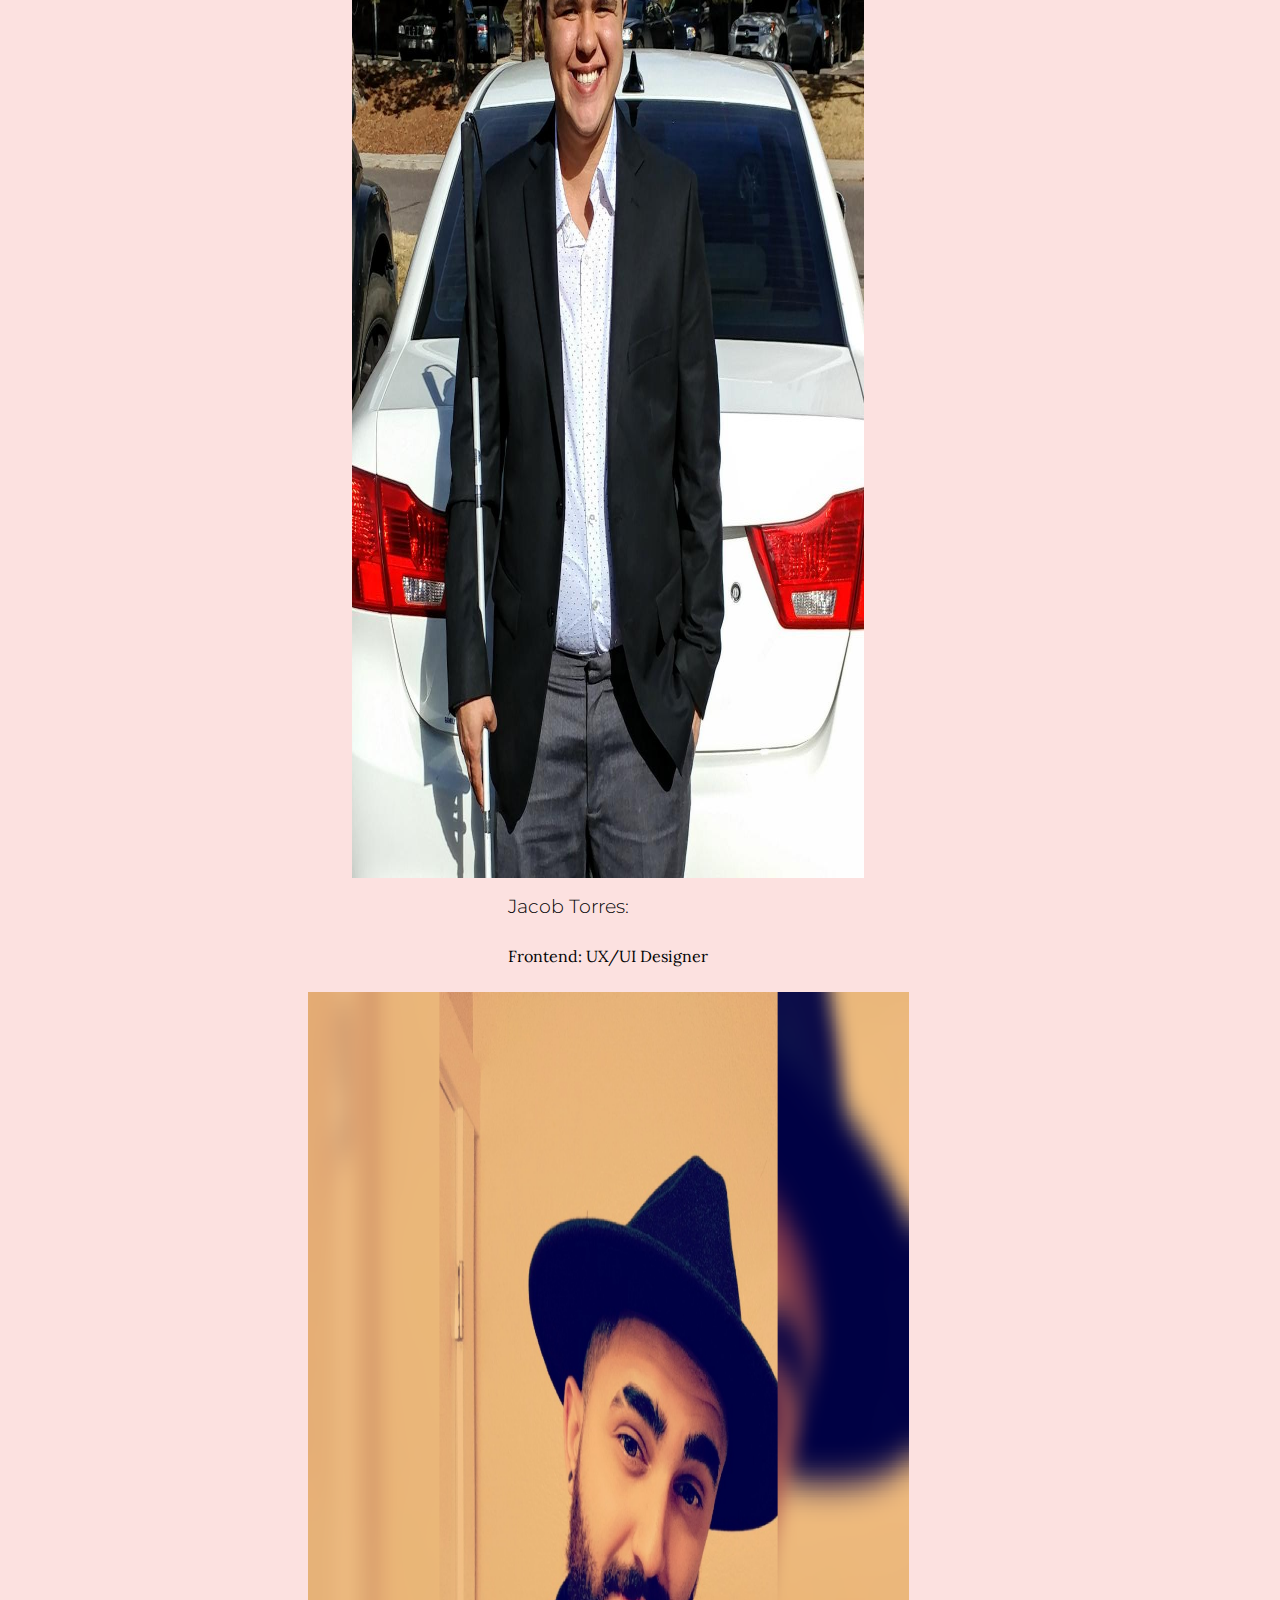
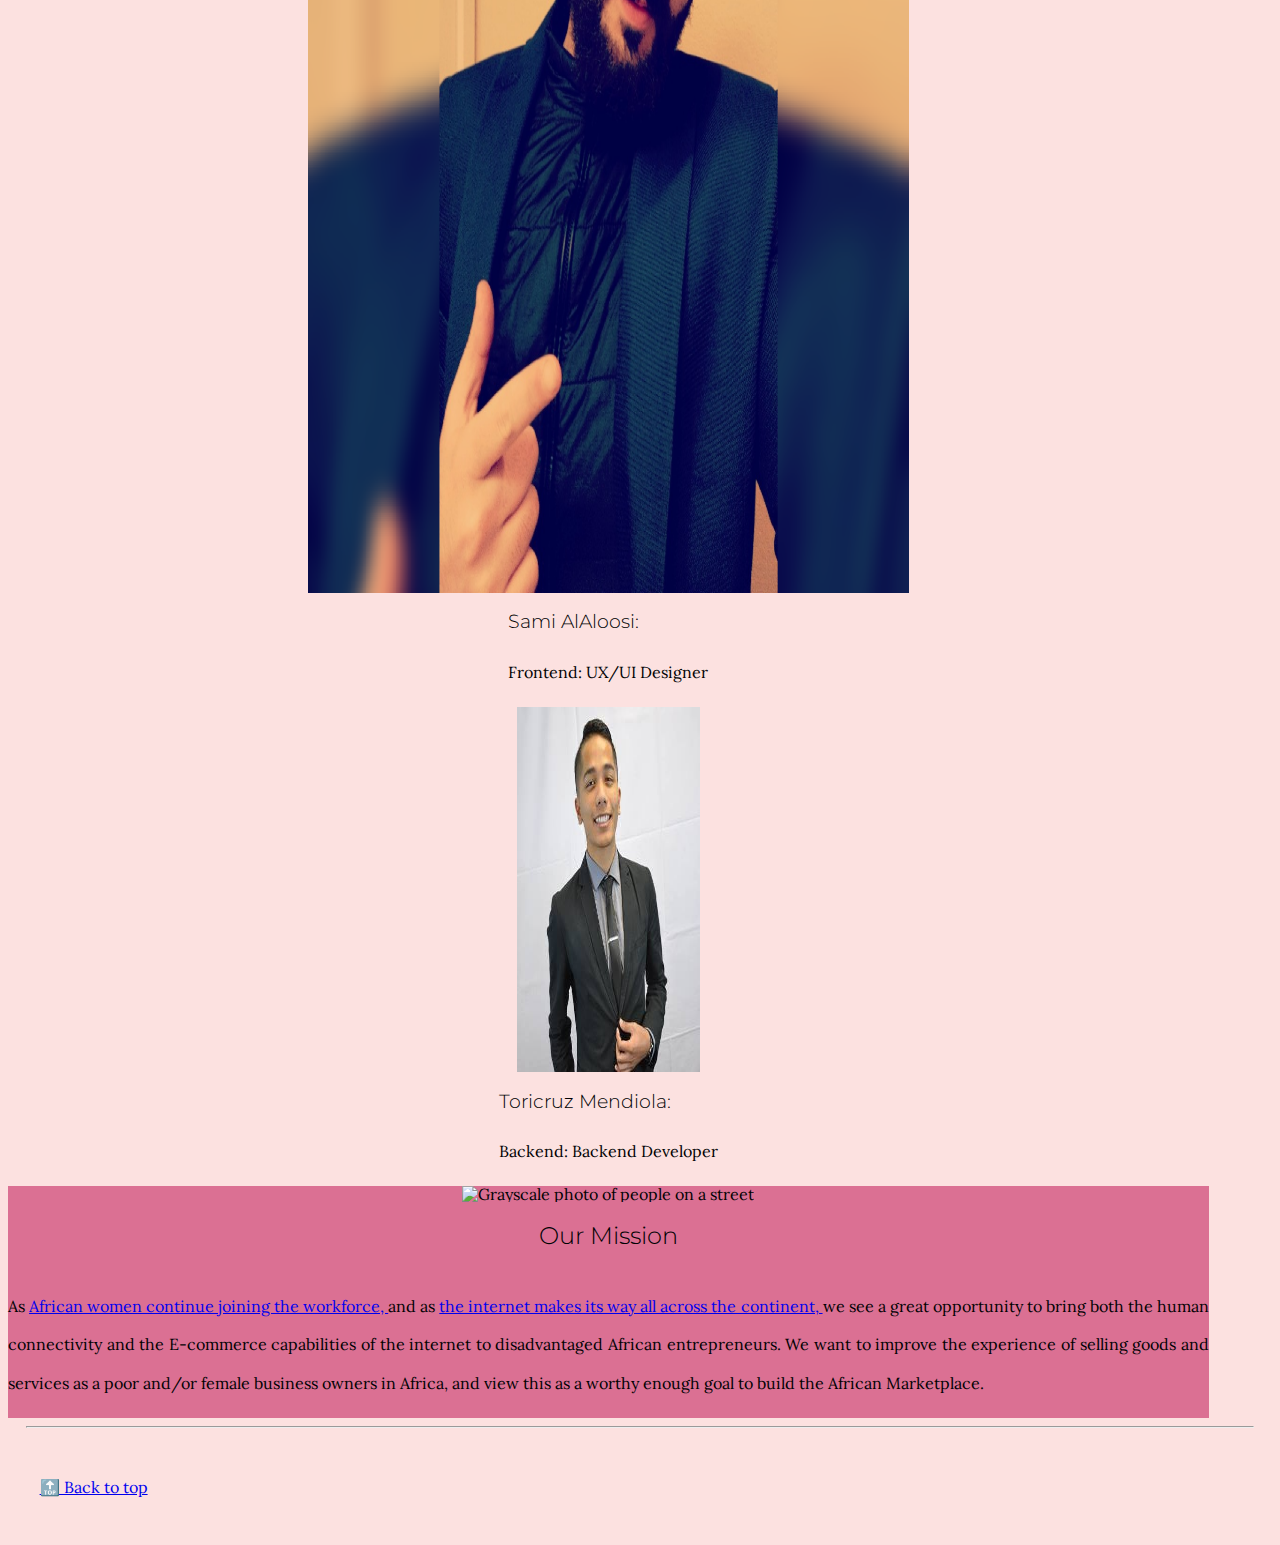
==== commit c64b05e8: "Completed mobile and tablet styles." ====
--- a/about.html
+++ b/about.html
@@ -29,22 +29,22 @@
         <main>
                 <section class="team">
                     <h2>About the team</h2>
-                    <img src="assets/lauren.jpg" alt="Lauren Chandler">
+                    <img class="team-photo" src="assets/lauren.jpg" alt="Lauren Chandler">
                     <div>
                         <h3>Lauren Chandler:</h3>
                         <p>Frontend: UX/UI Designer.</p>
                     </div>
-                    <img src="assets/jacob.jpg" alt="Jacob Torres">
+                    <img class="team-photo" src="assets/jacob.jpg" alt="Jacob Torres">
                     <div>
                         <h3>Jacob Torres:</h3>
                         <p>Frontend: UX/UI Designer</p>
                     </div>
-                    <img src="assets/sami.png" alt="Sami AlAloosi">
+                    <img class="team-photo" src="assets/sami.png" alt="Sami AlAloosi">
                     <div>
                         <h3>Sami AlAloosi:</h3>
                         <p>Frontend: UX/UI Designer</p>
                     </div>
-                    <img src="assets/tori.jpg" alt="Toricruz Mendiola">
+                    <img class="team-photo" src="assets/tori.jpg" alt="Toricruz Mendiola">
                     <div>
                         <h3>Toricruz Mendiola:</h3>
                         <p>Backend: Backend Developer</p>
--- a/css/styles.css
+++ b/css/styles.css
@@ -53,6 +53,10 @@
     line-height: 2.4;
     text-align: justify;
 }
+img {
+    max-width: 50%;
+    max-height: 30%;
+}
 .button {
     padding: 4% 2%;
     border-radius: 6px;
@@ -62,6 +66,10 @@
     font-weight: 800;
     background-color: palevioletred;
     color: currentColor;
+}
+.team-photo {
+    max-width: 100%;
+    max-height: 50%;
 }
 
 /**************************************************************
@@ -81,7 +89,7 @@
     order: 1;
     display: flex;
     flex-direction: column;
-    align-content: center;
+    align-items: center;
     padding: 3%;
     width: 25%;
 }
@@ -97,54 +105,44 @@
 }
 .title {
     order: 2;
-    width: 45%;
+    width: 65%;
 }
-.login {
-    order: 3;
-    width: 20%;
-}
-.login a {
+.title a {
     background-color: #010203;
     color: navajowhite;
 }
 .header-image {
-    margin: 2% auto;
-    max-width: 75%;
+    justify-self: center;
+    align-self: flex-end;
 }
 
 /* Main section styles */
 main {
     display: flex;
     flex-direction: column;
-    justify-content: center;
+    align-items: center;
     width: 95%;
 }
-.poverty {
-    background-color: palevioletred;
-}
-.team {
-    display: flex;
-    flex-direction: column;
-    justify-content: space-evenly;
-}
-.team img {
-    max-height: 50%;
-}
-.mission-statement {
+main section {
     display: flex;
     flex-direction: column;
     align-items: center;
+    width: 100%;
+}
+.poverty, .mission-statement {
     background-color: palevioletred;
 }
 
 /* Footer styles */
 footer {
+    dsplay: flex;
+    flex-direction: row;
     margin: 4% auto;
     width: 95%;
 }
 footer a {
-    margin-right: 5%;
-    margin-left: auto;
+    justify-self: flex-start;
+    align-self: center;
 }
 
 /****************************************************
@@ -152,24 +150,24 @@
 ****************************************************/
 
 @media (min-width: 800px) {
+    /* Header styles */
     header div, nav, img {
         order: initial;
     }
     .header-image {
         max-width: 35%;
+        justify-self: flex-start;
     }
     nav {
         flex-direction: row;
         justify-content: space-around;
-        align-items: center;
         width: 60%;
     }
+
+    /* Main styles */
     main {
         flex-flow: row wrap;
         justify-content: space-around;
-    }
-    .welcome {
-        width: 90%;
     }
     .action-call, .poverty {
         width: 45%;
